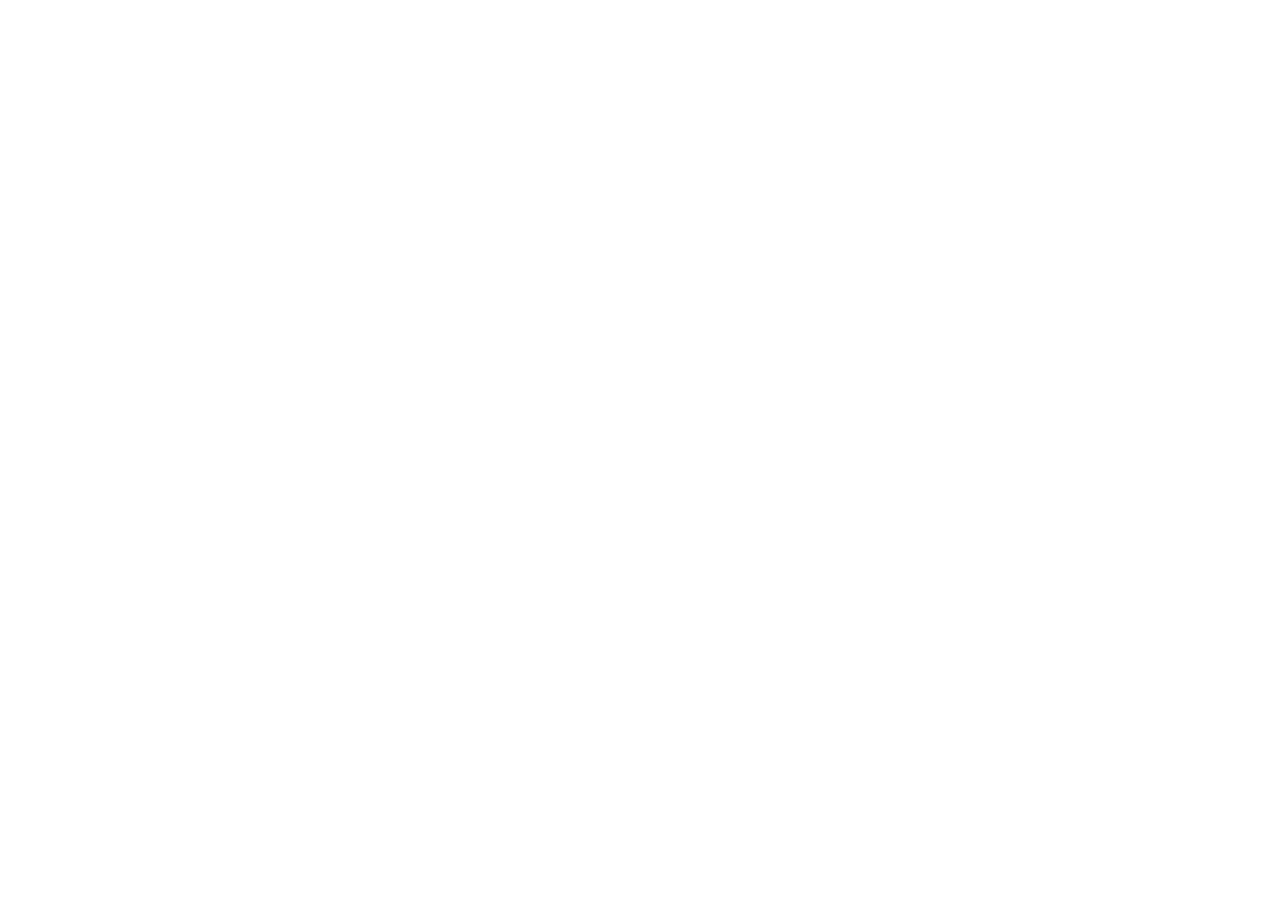
==== level 91/homework/index.html @ f81d7efb "Secend commit" ====
<!DOCTYPE html>
<html lang="en">
<head>
  <meta charset="UTF-8">
  <meta name="viewport" content="width=device-width, initial-scale=1.0">
  <title>Document</title>
  <link rel="stylesheet" href="style.css">
</head>
<body>
  
  <script src="script.js"></script>
</body>
</html>
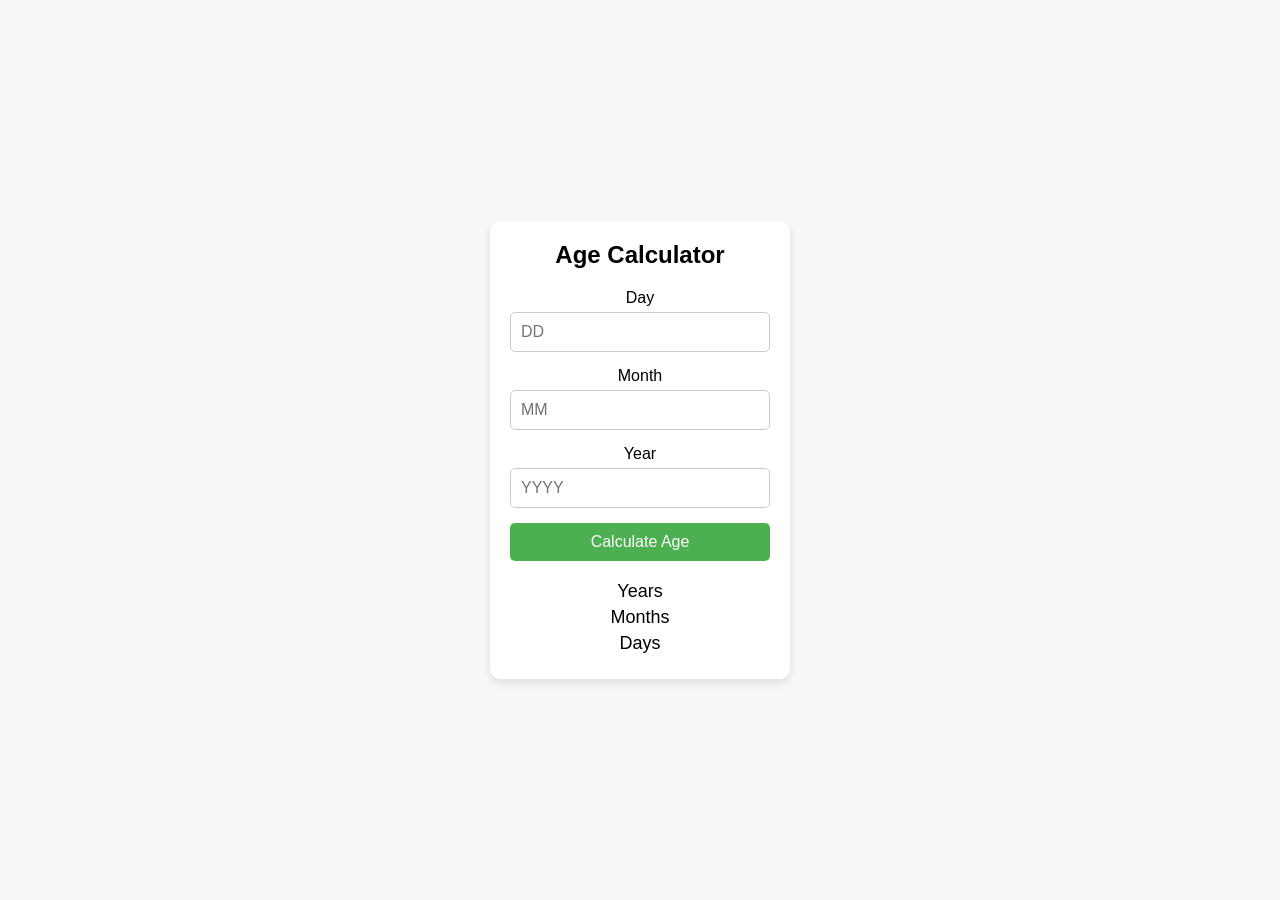
==== commit a0af30d2: "second commit" ====
--- a/level 91/homework/index.html
+++ b/level 91/homework/index.html
@@ -3,11 +3,36 @@
 <head>
   <meta charset="UTF-8">
   <meta name="viewport" content="width=device-width, initial-scale=1.0">
-  <title>Document</title>
+  <title>Age Calculator</title>
   <link rel="stylesheet" href="style.css">
 </head>
 <body>
-  
+
+  <div class="container">
+    <h1>Age Calculator</h1>
+    <form id="age-form">
+      <div class="input-group">
+        <label for="day">Day</label>
+        <input type="number" id="day" name="day" placeholder="DD" required>
+      </div>
+      <div class="input-group">
+        <label for="month">Month</label>
+        <input type="number" id="month" name="month" placeholder="MM" required>
+      </div>
+      <div class="input-group">
+        <label for="year">Year</label>
+        <input type="number" id="year" name="year" placeholder="YYYY" required>
+      </div>
+      <button type="submit">Calculate Age</button>
+    </form>
+
+    <div id="result">
+      <p><span id="years"></span> Years</p>
+      <p><span id="months"></span> Months</p>
+      <p><span id="days"></span> Days</p>
+    </div>
+  </div>
+
   <script src="script.js"></script>
 </body>
-</html>+</html>
--- a/level 91/homework/style.css
+++ b/level 91/homework/style.css
@@ -0,0 +1,65 @@
+* {
+  margin: 0;
+  padding: 0;
+  box-sizing: border-box;
+}
+
+body {
+  font-family: Arial, sans-serif;
+  background-color: #f7f7f7;
+  display: flex;
+  justify-content: center;
+  align-items: center;
+  height: 100vh;
+}
+
+.container {
+  background-color: white;
+  padding: 20px;
+  border-radius: 10px;
+  box-shadow: 0 4px 8px rgba(0, 0, 0, 0.1);
+  width: 300px;
+  text-align: center;
+}
+
+h1 {
+  margin-bottom: 20px;
+  font-size: 24px;
+}
+
+.input-group {
+  margin-bottom: 15px;
+}
+
+input[type="number"] {
+  padding: 10px;
+  width: 100%;
+  border: 1px solid #ccc;
+  border-radius: 5px;
+  margin-top: 5px;
+  font-size: 16px;
+}
+
+button {
+  padding: 10px;
+  width: 100%;
+  background-color: #4CAF50;
+  color: white;
+  border: none;
+  border-radius: 5px;
+  font-size: 16px;
+  cursor: pointer;
+}
+
+button:hover {
+  background-color: #45a049;
+}
+
+#result {
+  margin-top: 20px;
+  font-size: 18px;
+}
+
+#result p {
+  margin: 5px 0;
+}
